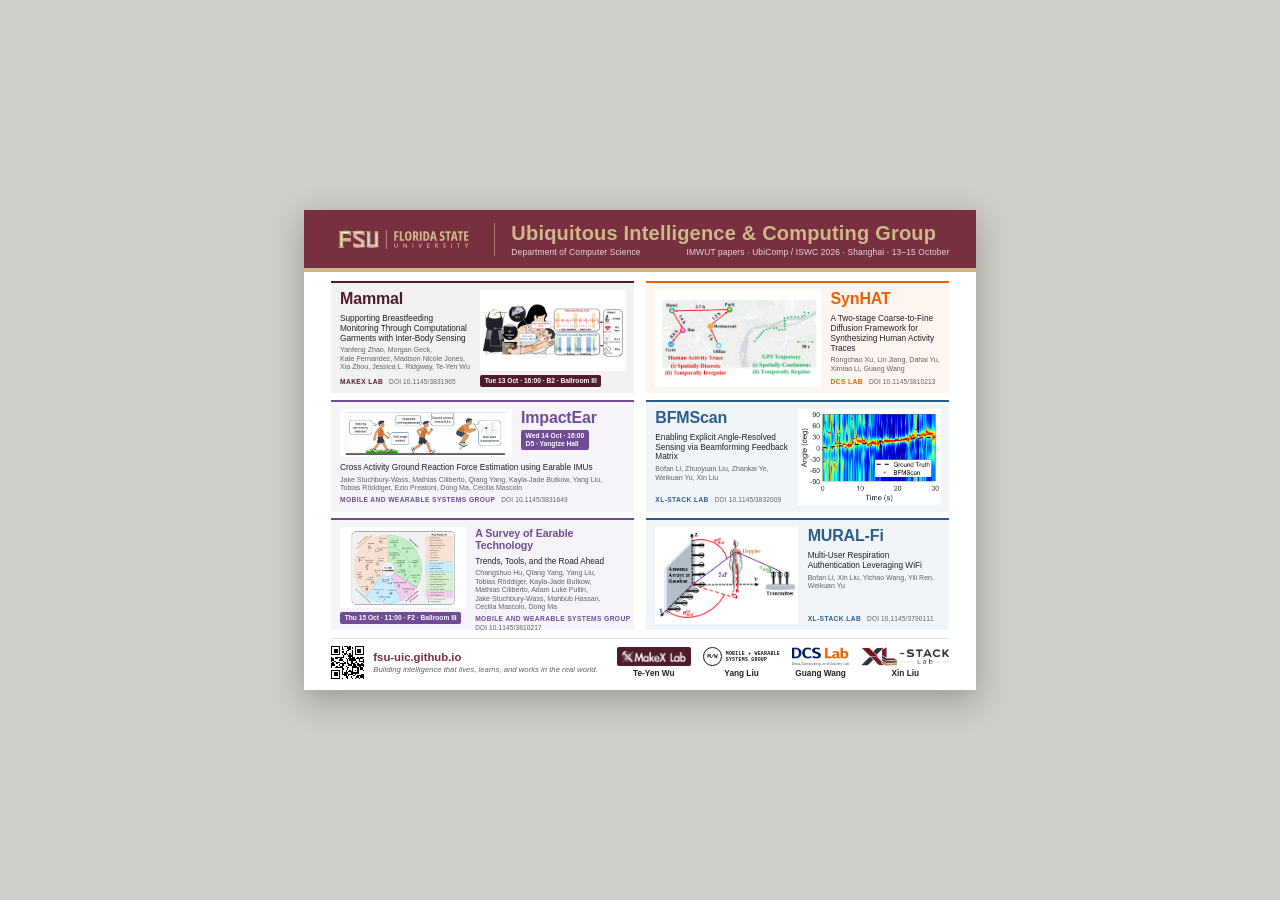
==== assets/flyers/fsu-uic-imwut-ubicomp-2026-card-v13.html @ 6f10e104 "Keep both flyer versions side by side - v1: the original ReportLab card with the ImpactEar and BFMSc" ====
<!doctype html>
<html lang="en">
  <head>
    <meta charset="utf-8" />
    <meta name="viewport" content="width=device-width, initial-scale=1" />
    <title>FSU UIC at UbiComp/ISWC 2026</title>
    <meta
      name="description"
      content="Printable 7 x 5 inch card listing the FSU Ubiquitous Intelligence & Computing Group's IMWUT papers at UbiComp/ISWC 2026."
    />
    <style>
      /*
        Card size. Change these two values (and the matching @page size) to
        re-size the whole flyer; everything else is laid out relative to them.
      */
      :root {
        --card-w: 7in;
        --card-h: 5in;

        --garnet: #782f40;
        --gold: #ceb888;
        --ink: #1f2022;
        --muted: #5f6165;
        --line: #deddd9;
        --white: #ffffff;

        /* One color per lab, taken from each lab's own homepage: the card tint,
           accent rule, system name, talk badge, and credit line all use it. */
        --lab-xl: #2a5d8f; /* xinliulab.github.io lab page */
        --lab-dcs: #ea6006; /* orange of the DCS Lab logo */
        --lab-makex: #4f1d2a; /* MakeX Lab site background */
        --lab-mws: #6f4c93; /* purple for the group's paper cards */
        --mws-mark: #111820; /* the group's own M/W mark is black on its homepage */
      }

      @page {
        size: 7in 5in;
        margin: 0;
      }

      * {
        box-sizing: border-box;
      }

      html,
      body {
        margin: 0;
        padding: 0;
      }

      body {
        min-height: 100vh;
        display: grid;
        place-items: center;
        background: #cfcdc8;
        color: var(--ink);
        font-family: Arial, Helvetica, sans-serif;
        -webkit-print-color-adjust: exact;
        print-color-adjust: exact;
      }

      @media print {
        body {
          min-height: 0;
          display: block;
          background: none;
        }
      }

      .card {
        width: var(--card-w);
        height: var(--card-h);
        display: flex;
        flex-direction: column;
        overflow: hidden;
        background: var(--white);
      }

      @media screen {
        .card {
          box-shadow: 0 10px 30px rgba(0, 0, 0, 0.25);
        }
      }

      /* ---------- Header: FSU lockup | group name ---------- */

      .header {
        flex: 0 0 auto;
        display: flex;
        align-items: center;
        gap: 12pt;
        padding: 9pt 20pt 8pt;
        background: var(--garnet);
        color: var(--white);
        border-bottom: 3pt solid var(--gold);
      }

      .header-logo {
        flex: 0 0 auto;
        display: block;
        height: 25pt;
        width: auto;
        padding-right: 12pt;
        border-right: 0.75pt solid rgba(206, 184, 136, 0.55);
      }

      .header-text {
        flex: 1 1 auto;
        min-width: 0;
      }

      .header h1 {
        margin: 0 0 2.5pt;
        font-size: 15pt;
        line-height: 1.1;
        letter-spacing: 0.01em;
        white-space: nowrap;
        color: var(--gold);
      }

      .header-meta {
        display: flex;
        justify-content: space-between;
        gap: 10pt;
        font-size: 6.3pt;
        letter-spacing: 0.02em;
        white-space: nowrap;
        color: rgba(255, 255, 255, 0.82);
      }

      /* ---------- Six equal boxes ---------- */

      /* Left column: papers with a talk, in schedule order (Tue, Wed, Thu).
         Right column: papers without a talk. */
      .papers {
        flex: 1 1 auto;
        min-height: 0;
        display: grid;
        grid-template-columns: 1fr 1fr;
        grid-template-rows: repeat(3, minmax(0, 1fr));
        grid-auto-flow: column;
        gap: 5pt 9pt;
        margin: 0;
        padding: 7pt 20pt 6pt;
        list-style: none;
      }

      /*
        Every box is the same size; what happens inside is up to the paper.
        Each box is a small grid of three parts (fig, head, body) that the
        layout classes below arrange differently.
      */
      .paper {
        min-width: 0;
        min-height: 0;
        overflow: hidden;
        display: grid;
        gap: 3pt 7pt;
        padding: 5pt 6pt 5pt 7pt;
        border-top: 2pt solid var(--lab);
        background: color-mix(in srgb, var(--lab) 6%, var(--white));
      }

      .fig {
        grid-area: fig;
        min-width: 0;
        min-height: 0;
        margin: 0;
        padding: 2pt;
        background: var(--white);
        display: flex;
        align-items: center;
        justify-content: center;
      }

      .fig img {
        display: block;
        width: 100%;
        height: 100%;
        object-fit: contain;
      }

      .head {
        grid-area: head;
        min-width: 0;
      }

      .body {
        grid-area: body;
        min-width: 0;
        min-height: 0;
        display: flex;
        flex-direction: column;
      }

      /* Figure on the right, text on the left. */
      .layout-fig-right {
        grid-template-columns: minmax(0, 1fr) var(--fig, 50%);
        grid-template-rows: auto minmax(0, 1fr);
        grid-template-areas:
          "head fig"
          "body fig";
      }

      /* Figure on the left, text on the right. */
      .layout-fig-left {
        grid-template-columns: var(--fig, 50%) minmax(0, 1fr);
        grid-template-rows: auto minmax(0, 1fr);
        grid-template-areas:
          "fig head"
          "fig body";
      }

      /* Figure on the right with the talk and DOI under it; text on the left. */
      .layout-fig-right-meta {
        grid-template-columns: minmax(0, 1fr) var(--fig, 50%);
        grid-template-rows: auto minmax(0, 1fr) auto;
        grid-template-areas:
          "head fig"
          "body fig"
          "body meta";
      }

      /* Figure on the left with the talk and DOI under it; text on the right. */
      .layout-fig-left-meta {
        grid-template-columns: var(--fig, 50%) minmax(0, 1fr);
        grid-template-rows: auto minmax(0, 1fr) auto;
        grid-template-areas:
          "fig head"
          "fig body"
          "meta body";
      }

      .layout-fig-left-meta .meta {
        flex-direction: column;
        align-items: flex-start;
        gap: 1.5pt;
      }

      .meta {
        grid-area: meta;
        display: flex;
        align-items: baseline;
        justify-content: space-between;
        gap: 4pt;
      }

      .meta .talk {
        margin: 0;
      }

      .meta .doi {
        margin: 0;
        padding: 0;
      }

      /* Figure in the top-left corner, name beside it, details across the bottom. */
      .layout-corner {
        grid-template-columns: var(--fig, 62%) minmax(0, 1fr);
        grid-template-rows: minmax(0, 1fr) auto;
        grid-template-areas:
          "fig head"
          "body body";
      }

      /* ---------- Type: one role, one style ---------- */

      .lab-name {
        margin: 0;
        font-size: 5pt;
        font-weight: 700;
        letter-spacing: 0.12em;
        text-transform: uppercase;
        white-space: nowrap;
        color: var(--lab);
      }

      .system {
        margin: 1pt 0 0;
        font-size: var(--system-size, 12pt);
        line-height: 1.05;
        font-weight: 700;
        letter-spacing: -0.01em;
        color: var(--lab);
      }

      .subtitle {
        margin: 1.5pt 0 0;
        font-size: var(--subtitle-size, 6.2pt);
        line-height: 1.2;
        color: var(--ink);
      }

      .authors {
        margin: 2pt 0 0;
        font-family: "Arial Narrow", Arial, Helvetica, sans-serif;
        font-size: 5.3pt;
        line-height: 1.2;
        color: var(--muted);
      }

      /* Keep each author's name (and each DOI) on one line; break only between them. */
      .authors span,
      .doi .lab-name,
      .doi-inline {
        white-space: nowrap;
      }

      /* Credit line at the bottom of every box: LAB NAME  DOI ... */
      .doi {
        margin: auto 0 0;
        padding-top: 2pt;
        font-size: 4.9pt;
        line-height: 1.35;
        letter-spacing: 0.02em;
        color: var(--muted);
      }

      .doi .lab-name {
        display: inline;
        margin-right: 3pt;
        letter-spacing: 0.06em;
      }

      .talk {
        display: inline-block;
        margin-top: 2.5pt;
        padding: 1.2pt 3.5pt;
        border-radius: 1.5pt;
        background: var(--lab);
        color: var(--white);
        font-size: 5pt;
        font-weight: 700;
        line-height: 1.25;
      }

      /* ---------- Footer ---------- */

      .footer {
        flex: 0 0 auto;
        display: flex;
        align-items: center;
        justify-content: space-between;
        gap: 14pt;
        margin: 0 20pt;
        padding: 5pt 0 8pt;
        border-top: 1px solid var(--line);
      }

      .site {
        display: flex;
        align-items: center;
        gap: 7pt;
      }

      .site img {
        width: 25pt;
        height: 25pt;
        display: block;
      }

      .site strong {
        display: block;
        font-size: 8.5pt;
        color: var(--garnet);
      }

      .site span {
        display: block;
        margin-top: 1.5pt;
        font-size: 5.8pt;
        font-style: italic;
        color: var(--muted);
      }

      /* Faculty legend: each lab's own logo, with the faculty name under it. */
      .faculty {
        --logo-h: 14pt; /* every lab logo is this tall */
        margin: 0;
        padding: 0;
        list-style: none;
        display: flex;
        align-items: flex-end;
        gap: 9pt;
      }

      .faculty li {
        display: flex;
        flex-direction: column;
        align-items: center;
        gap: 2.5pt;
      }

      .logo {
        height: var(--logo-h);
        display: flex;
        align-items: center;
      }

      .logo img {
        display: block;
        height: 100%;
        width: auto;
      }

      /* MakeX's logo is white, so it sits on its lab color. */
      .logo-chip {
        padding: 2.5pt 4pt;
        border-radius: 1.5pt;
        background: var(--lab);
      }

      /* The Mobile and Wearable Systems Group's mark, as on its homepage:
         "M/W" in a thin circle next to the group name, both in a monospace face. */
      .logo-mw {
        gap: 3pt;
        font-family: "Geist Mono", Consolas, "Courier New", monospace;
        font-weight: 600;
        color: var(--mws-mark);
      }

      .logo-mw .mw-circle {
        width: var(--logo-h);
        height: var(--logo-h);
        display: flex;
        align-items: center;
        justify-content: center;
        border: 0.6pt solid currentColor;
        border-radius: 50%;
        font-size: calc(var(--logo-h) * 0.33);
        letter-spacing: -0.06em;
      }

      .logo-mw .mw-name {
        font-size: calc(var(--logo-h) * 0.26);
        line-height: 1.2;
        letter-spacing: 0.06em;
        text-transform: uppercase;
        white-space: nowrap;
      }

      .faculty strong {
        font-size: 6.2pt;
        color: var(--ink);
      }

      .lab-xl {
        --lab: var(--lab-xl);
      }
      .lab-dcs {
        --lab: var(--lab-dcs);
      }
      .lab-makex {
        --lab: var(--lab-makex);
      }
      .lab-mws {
        --lab: var(--lab-mws);
      }

      /* The Mammal thumbnail has wide white margins; show only its content. */
      .crop-mammal {
        object-view-box: inset(23.4% 1.4% 22.9% 7%);
      }
    </style>
  </head>
  <body>
    <article class="card">
      <header class="header">
        <img class="header-logo" src="../fsu-lockup-gold.svg" alt="Florida State University" />
        <div class="header-text">
          <h1>Ubiquitous Intelligence &amp; Computing Group</h1>
          <div class="header-meta">
            <span>Department of Computer Science</span>
            <span>IMWUT papers &middot; UbiComp / ISWC 2026 &middot; Shanghai &middot; 13&ndash;15 October</span>
          </div>
        </div>
      </header>

      <ul class="papers">
        <!-- Left column: papers with a talk, in schedule order. -->
        <li class="paper lab-makex layout-fig-right-meta" style="--fig: 51%">
          <figure class="fig"><img class="crop-mammal" src="../publications/mammal.png" alt="" /></figure>
          <div class="head">
            <h2 class="system">Mammal</h2>
          </div>
          <div class="body">
            <p class="subtitle">Supporting Breastfeeding Monitoring Through Computational Garments with Inter-Body Sensing</p>
            <p class="authors">
              <span>Yanfeng Zhao</span>, <span>Morgan Geck</span>, <span>Kate Fernandez</span>, <span>Madison Nicole Jones</span>, <span>Xia Zhou</span>, <span>Jessica L. Ridgway</span>, <span>Te-Yen Wu</span>
            </p>
            <p class="doi"><span class="lab-name">MakeX Lab</span> <span class="doi-inline">DOI 10.1145/3831965</span></p>
          </div>
          <div class="meta">
            <span class="talk">Tue 13 Oct &middot; 16:00 &middot; B2 &middot; Ballroom III</span>
          </div>
        </li>

        <li class="paper lab-mws layout-corner" style="--fig: 60%">
          <figure class="fig"><img src="../publications/impactear.png" alt="" /></figure>
          <div class="head">
            <h2 class="system">ImpactEar</h2>
            <span class="talk">Wed 14 Oct &middot; 16:00<br />D5 &middot; Yangtze Hall</span>
          </div>
          <div class="body">
            <p class="subtitle">Cross Activity Ground Reaction Force Estimation using Earable IMUs</p>
            <p class="authors">
              <span>Jake Stuchbury-Wass</span>, <span>Mathias Ciliberto</span>, <span>Qiang Yang</span>, <span>Kayla-Jade Butkow</span>, <span>Yang Liu</span>, <span>Tobias R&ouml;ddiger</span>, <span>Ezio Preatoni</span>, <span>Dong Ma</span>, <span>Cecilia Mascolo</span>
            </p>
            <p class="doi"><span class="lab-name">Mobile and Wearable Systems Group</span> <span class="doi-inline">DOI 10.1145/3831649</span></p>
          </div>
        </li>

        <li class="paper lab-mws layout-fig-left-meta" style="--fig: 44%; --system-size: 8pt">
          <figure class="fig"><img src="../publications/earable-survey.png" alt="" /></figure>
          <div class="head">
            <h2 class="system">A Survey of Earable Technology</h2>
          </div>
          <div class="body">
            <p class="subtitle">Trends, Tools, and the Road Ahead</p>
            <p class="authors">
              <span>Changshuo Hu</span>, <span>Qiang Yang</span>, <span>Yang Liu</span>, <span>Tobias R&ouml;ddiger</span>, <span>Kayla-Jade Butkow</span>, <span>Mathias Ciliberto</span>, <span>Adam Luke Pullin</span>, <span>Jake Stuchbury-Wass</span>, <span>Mahbub Hassan</span>, <span>Cecilia Mascolo</span>, <span>Dong Ma</span>
            </p>
            <p class="doi"><span class="lab-name">Mobile and Wearable Systems Group</span> <span class="doi-inline">DOI 10.1145/3810217</span></p>
          </div>
          <div class="meta">
            <span class="talk">Thu 15 Oct &middot; 11:00 &middot; F2 &middot; Ballroom III</span>
          </div>
        </li>

        <!-- Right column: papers without a talk. -->
        <li class="paper lab-dcs layout-fig-left" style="--fig: 58%">
          <figure class="fig"><img src="../publications/synhat-map.jpg" alt="" /></figure>
          <div class="head">
            <h2 class="system">SynHAT</h2>
          </div>
          <div class="body">
            <p class="subtitle">A Two-stage Coarse-to-Fine Diffusion Framework for Synthesizing Human Activity Traces</p>
            <p class="authors">
              <span>Rongchao Xu</span>, <span>Lin Jiang</span>, <span>Dahai Yu</span>, <span>Ximiao Li</span>, <span>Guang Wang</span>
            </p>
            <p class="doi"><span class="lab-name">DCS Lab</span> <span class="doi-inline">DOI 10.1145/3810213</span></p>
          </div>
        </li>

        <li class="paper lab-xl layout-fig-right" style="--fig: 50%">
          <figure class="fig"><img src="../publications/bfmscan.png" alt="" /></figure>
          <div class="head">
            <h2 class="system">BFMScan</h2>
          </div>
          <div class="body">
            <p class="subtitle">Enabling Explicit Angle-Resolved Sensing via Beamforming Feedback Matrix</p>
            <p class="authors">
              <span>Bofan Li</span>, <span>Zhuoyuan Liu</span>, <span>Zhankai Ye</span>, <span>Weikuan Yu</span>, <span>Xin Liu</span>
            </p>
            <p class="doi"><span class="lab-name">XL-Stack Lab</span> <span class="doi-inline">DOI 10.1145/3832009</span></p>
          </div>
        </li>

        <li class="paper lab-xl layout-fig-left" style="--fig: 50%">
          <figure class="fig"><img src="../publications/muralfi.png" alt="" /></figure>
          <div class="head">
            <h2 class="system">MURAL-Fi</h2>
          </div>
          <div class="body">
            <p class="subtitle">Multi-User Respiration Authentication Leveraging WiFi</p>
            <p class="authors">
              <span>Bofan Li</span>, <span>Xin Liu</span>, <span>Yichao Wang</span>, <span>Yili Ren</span>, <span>Weikuan Yu</span>
            </p>
            <p class="doi"><span class="lab-name">XL-Stack Lab</span> <span class="doi-inline">DOI 10.1145/3790111</span></p>
          </div>
        </li>
      </ul>

      <footer class="footer">
        <div class="site">
          <img src="../fsu-uic-qr.svg" alt="QR code linking to fsu-uic.github.io" />
          <div>
            <strong>fsu-uic.github.io</strong>
            <span>Building intelligence that lives, learns, and works in the real world.</span>
          </div>
        </div>
        <ul class="faculty" aria-label="Faculty and labs">
          <li class="lab-makex">
            <span class="logo logo-chip"><img src="../labs/makex.png" alt="MakeX Lab" style="object-view-box: inset(7.1% 0.9% 14.3% 1.8%)" /></span>
            <strong>Te-Yen Wu</strong>
          </li>
          <li class="lab-mws">
            <span class="logo logo-mw" aria-label="Mobile and Wearable Systems Group">
              <span class="mw-circle">M/W</span>
              <span class="mw-name">Mobile + Wearable<br />Systems Group</span>
            </span>
            <strong>Yang Liu</strong>
          </li>
          <li class="lab-dcs">
            <span class="logo"><img src="../labs/dcs.png" alt="DCS Lab" style="object-view-box: inset(3.2% 1.3% 2.4% 1.3%)" /></span>
            <strong>Guang Wang</strong>
          </li>
          <li class="lab-xl">
            <span class="logo"><img src="../labs/xl-stack-horizontal-C.png" alt="XL-Stack Lab" style="object-view-box: inset(13.4% 3.8% 13.4% 3.6%)" /></span>
            <strong>Xin Liu</strong>
          </li>
        </ul>
      </footer>
    </article>
  </body>
</html>
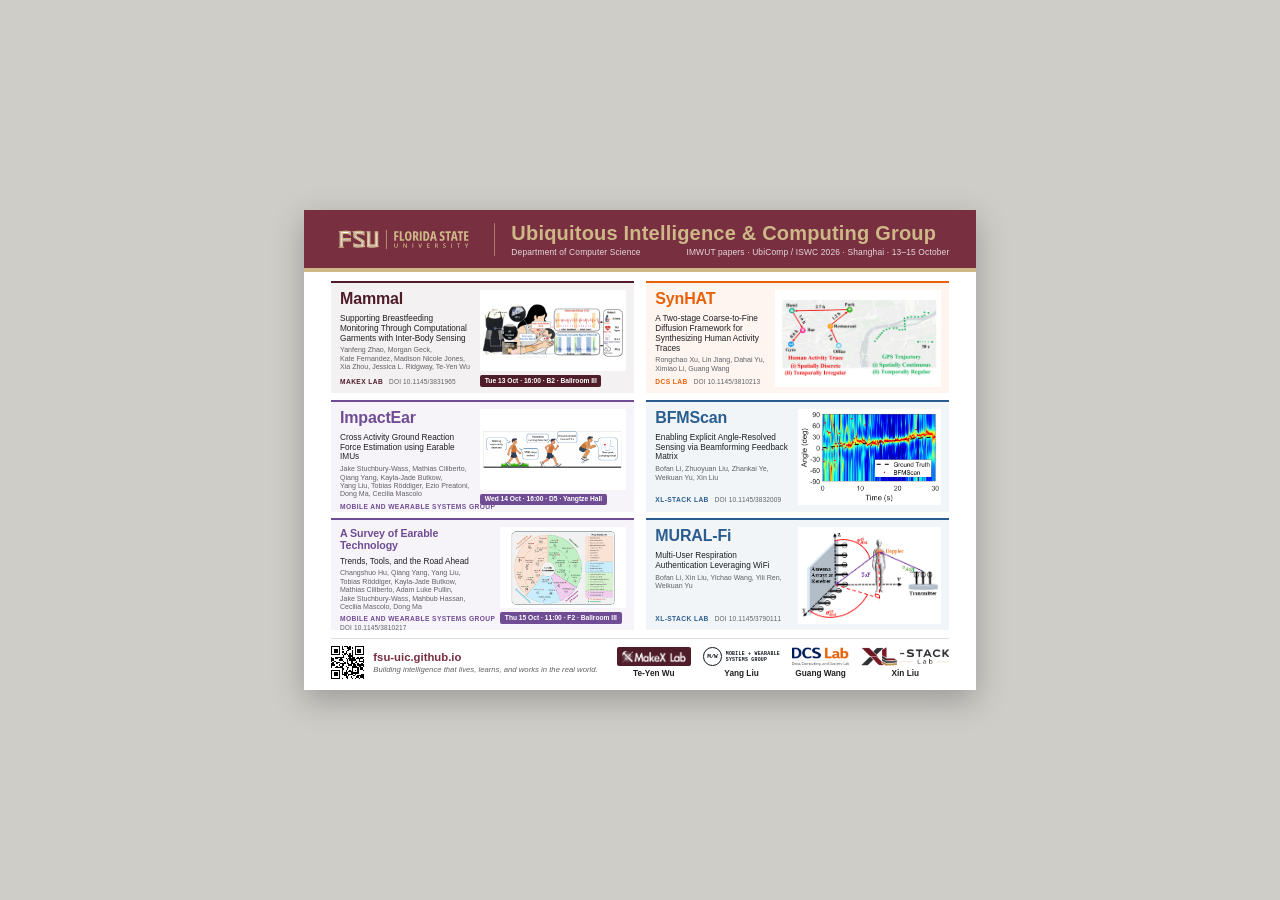
==== commit 00524b07: "Unify flyer card reading direction" ====
--- a/assets/flyers/fsu-uic-imwut-ubicomp-2026-card-v13.html
+++ b/assets/flyers/fsu-uic-imwut-ubicomp-2026-card-v13.html
@@ -202,15 +202,6 @@
           "body fig";
       }
 
-      /* Figure on the left, text on the right. */
-      .layout-fig-left {
-        grid-template-columns: var(--fig, 50%) minmax(0, 1fr);
-        grid-template-rows: auto minmax(0, 1fr);
-        grid-template-areas:
-          "fig head"
-          "fig body";
-      }
-
       /* Figure on the right with the talk and DOI under it; text on the left. */
       .layout-fig-right-meta {
         grid-template-columns: minmax(0, 1fr) var(--fig, 50%);
@@ -221,22 +212,6 @@
           "body meta";
       }
 
-      /* Figure on the left with the talk and DOI under it; text on the right. */
-      .layout-fig-left-meta {
-        grid-template-columns: var(--fig, 50%) minmax(0, 1fr);
-        grid-template-rows: auto minmax(0, 1fr) auto;
-        grid-template-areas:
-          "fig head"
-          "fig body"
-          "meta body";
-      }
-
-      .layout-fig-left-meta .meta {
-        flex-direction: column;
-        align-items: flex-start;
-        gap: 1.5pt;
-      }
-
       .meta {
         grid-area: meta;
         display: flex;
@@ -252,15 +227,6 @@
       .meta .doi {
         margin: 0;
         padding: 0;
-      }
-
-      /* Figure in the top-left corner, name beside it, details across the bottom. */
-      .layout-corner {
-        grid-template-columns: var(--fig, 62%) minmax(0, 1fr);
-        grid-template-rows: minmax(0, 1fr) auto;
-        grid-template-areas:
-          "fig head"
-          "body body";
       }
 
       /* ---------- Type: one role, one style ---------- */
@@ -495,11 +461,10 @@
           </div>
         </li>
 
-        <li class="paper lab-mws layout-corner" style="--fig: 60%">
+        <li class="paper lab-mws layout-fig-right-meta" style="--fig: 51%">
           <figure class="fig"><img src="../publications/impactear.png" alt="" /></figure>
           <div class="head">
             <h2 class="system">ImpactEar</h2>
-            <span class="talk">Wed 14 Oct &middot; 16:00<br />D5 &middot; Yangtze Hall</span>
           </div>
           <div class="body">
             <p class="subtitle">Cross Activity Ground Reaction Force Estimation using Earable IMUs</p>
@@ -508,9 +473,12 @@
             </p>
             <p class="doi"><span class="lab-name">Mobile and Wearable Systems Group</span> <span class="doi-inline">DOI 10.1145/3831649</span></p>
           </div>
+          <div class="meta">
+            <span class="talk">Wed 14 Oct &middot; 16:00 &middot; D5 &middot; Yangtze Hall</span>
+          </div>
         </li>
 
-        <li class="paper lab-mws layout-fig-left-meta" style="--fig: 44%; --system-size: 8pt">
+        <li class="paper lab-mws layout-fig-right-meta" style="--fig: 44%; --system-size: 8pt">
           <figure class="fig"><img src="../publications/earable-survey.png" alt="" /></figure>
           <div class="head">
             <h2 class="system">A Survey of Earable Technology</h2>
@@ -528,7 +496,7 @@
         </li>
 
         <!-- Right column: papers without a talk. -->
-        <li class="paper lab-dcs layout-fig-left" style="--fig: 58%">
+        <li class="paper lab-dcs layout-fig-right" style="--fig: 58%">
           <figure class="fig"><img src="../publications/synhat-map.jpg" alt="" /></figure>
           <div class="head">
             <h2 class="system">SynHAT</h2>
@@ -556,7 +524,7 @@
           </div>
         </li>
 
-        <li class="paper lab-xl layout-fig-left" style="--fig: 50%">
+        <li class="paper lab-xl layout-fig-right" style="--fig: 50%">
           <figure class="fig"><img src="../publications/muralfi.png" alt="" /></figure>
           <div class="head">
             <h2 class="system">MURAL-Fi</h2>
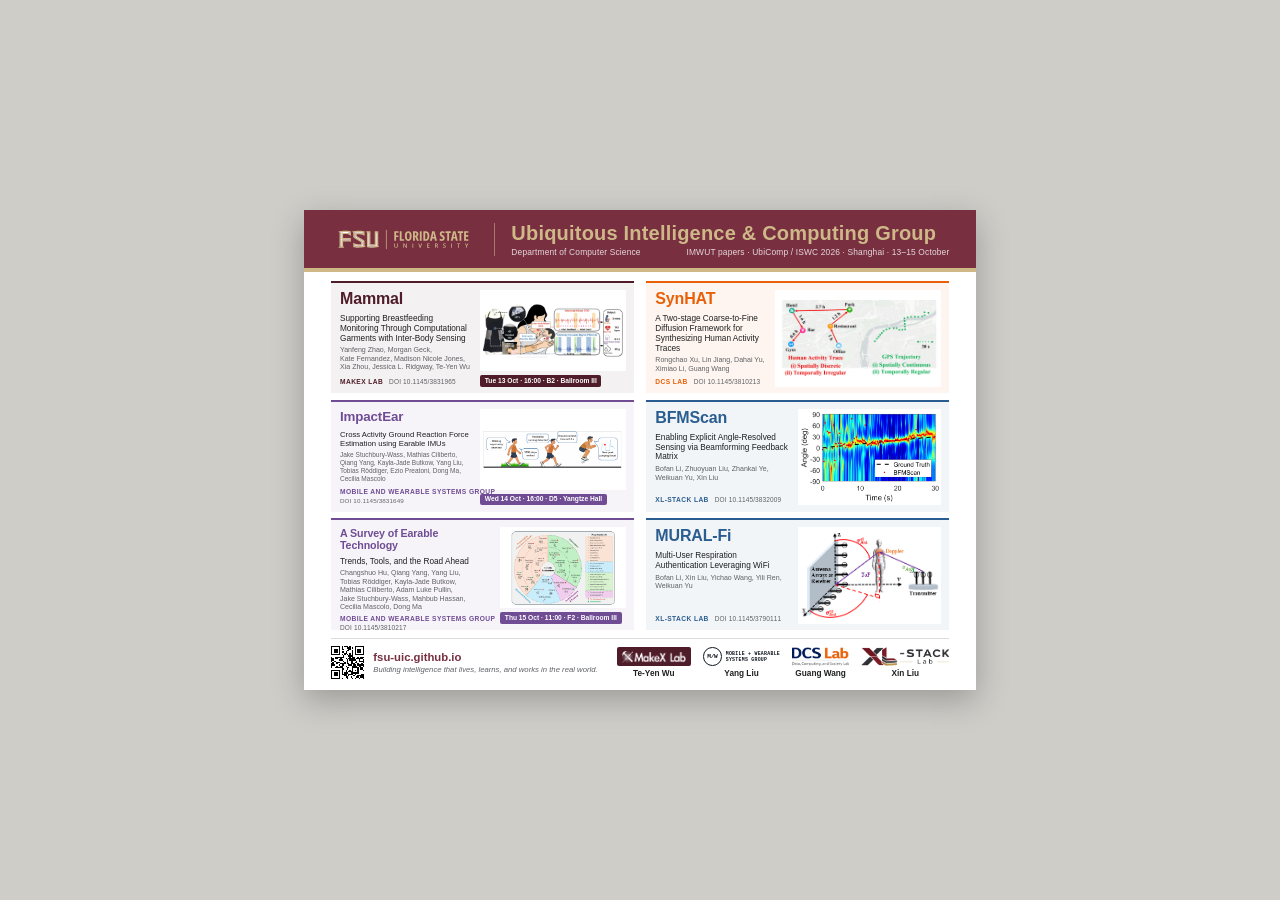
==== commit 95453f2f: "Keep ImpactEar DOI visible" ====
--- a/assets/flyers/fsu-uic-imwut-ubicomp-2026-card-v13.html
+++ b/assets/flyers/fsu-uic-imwut-ubicomp-2026-card-v13.html
@@ -260,7 +260,7 @@
       .authors {
         margin: 2pt 0 0;
         font-family: "Arial Narrow", Arial, Helvetica, sans-serif;
-        font-size: 5.3pt;
+        font-size: var(--authors-size, 5.3pt);
         line-height: 1.2;
         color: var(--muted);
       }
@@ -276,7 +276,7 @@
       .doi {
         margin: auto 0 0;
         padding-top: 2pt;
-        font-size: 4.9pt;
+        font-size: var(--doi-size, 4.9pt);
         line-height: 1.35;
         letter-spacing: 0.02em;
         color: var(--muted);
@@ -461,7 +461,10 @@
           </div>
         </li>
 
-        <li class="paper lab-mws layout-fig-right-meta" style="--fig: 51%">
+        <li
+          class="paper lab-mws layout-fig-right-meta"
+          style="--fig: 51%; --system-size: 10pt; --subtitle-size: 5.8pt; --authors-size: 4.9pt; --doi-size: 4.7pt"
+        >
           <figure class="fig"><img src="../publications/impactear.png" alt="" /></figure>
           <div class="head">
             <h2 class="system">ImpactEar</h2>
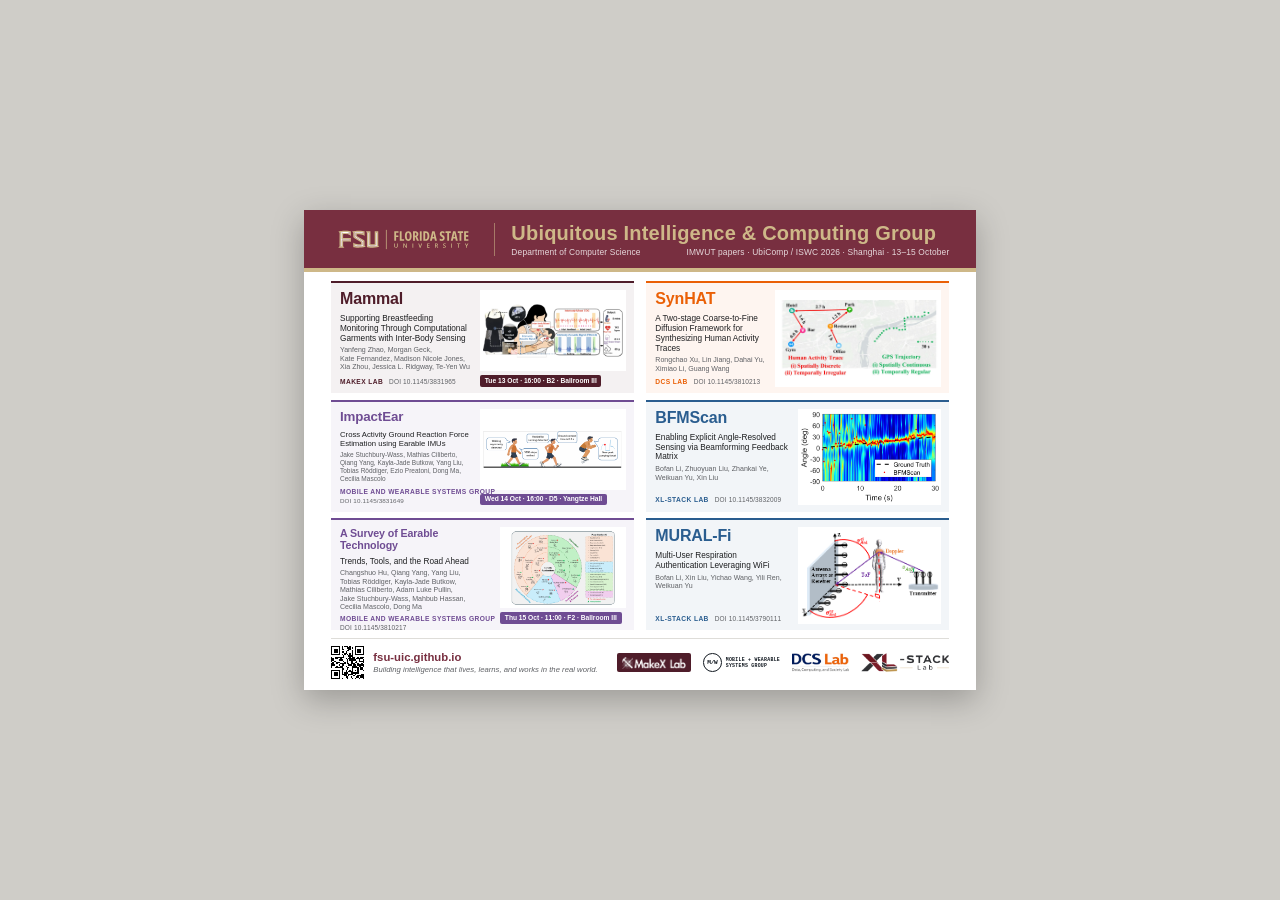
==== commit 466b6258: "Remove faculty names from flyer footer" ====
--- a/assets/flyers/fsu-uic-imwut-ubicomp-2026-card-v13.html
+++ b/assets/flyers/fsu-uic-imwut-ubicomp-2026-card-v13.html
@@ -339,7 +339,7 @@
         color: var(--muted);
       }
 
-      /* Faculty legend: each lab's own logo, with the faculty name under it. */
+      /* Lab legend: each member lab's own mark. */
       .faculty {
         --logo-h: 14pt; /* every lab logo is this tall */
         margin: 0;
@@ -352,9 +352,7 @@
 
       .faculty li {
         display: flex;
-        flex-direction: column;
-        align-items: center;
-        gap: 2.5pt;
+        align-items: center;
       }
 
       .logo {
@@ -403,11 +401,6 @@
         letter-spacing: 0.06em;
         text-transform: uppercase;
         white-space: nowrap;
-      }
-
-      .faculty strong {
-        font-size: 6.2pt;
-        color: var(--ink);
       }
 
       .lab-xl {
@@ -553,22 +546,18 @@
         <ul class="faculty" aria-label="Faculty and labs">
           <li class="lab-makex">
             <span class="logo logo-chip"><img src="../labs/makex.png" alt="MakeX Lab" style="object-view-box: inset(7.1% 0.9% 14.3% 1.8%)" /></span>
-            <strong>Te-Yen Wu</strong>
           </li>
           <li class="lab-mws">
             <span class="logo logo-mw" aria-label="Mobile and Wearable Systems Group">
               <span class="mw-circle">M/W</span>
               <span class="mw-name">Mobile + Wearable<br />Systems Group</span>
             </span>
-            <strong>Yang Liu</strong>
           </li>
           <li class="lab-dcs">
             <span class="logo"><img src="../labs/dcs.png" alt="DCS Lab" style="object-view-box: inset(3.2% 1.3% 2.4% 1.3%)" /></span>
-            <strong>Guang Wang</strong>
           </li>
           <li class="lab-xl">
             <span class="logo"><img src="../labs/xl-stack-horizontal-C.png" alt="XL-Stack Lab" style="object-view-box: inset(13.4% 3.8% 13.4% 3.6%)" /></span>
-            <strong>Xin Liu</strong>
           </li>
         </ul>
       </footer>
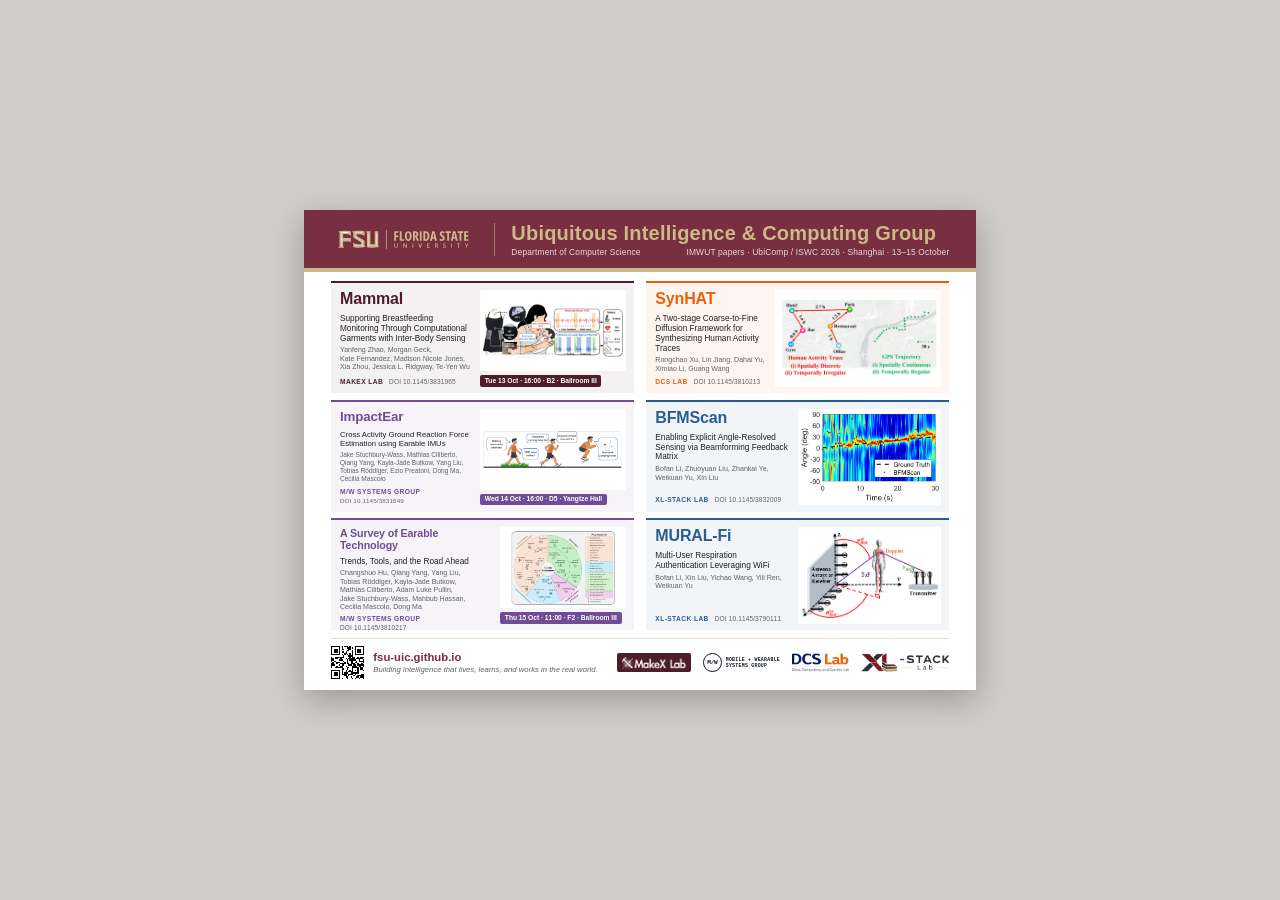
==== commit b01f8d84: "Prevent ImpactEar footer overlap" ====
--- a/assets/flyers/fsu-uic-imwut-ubicomp-2026-card-v13.html
+++ b/assets/flyers/fsu-uic-imwut-ubicomp-2026-card-v13.html
@@ -467,7 +467,7 @@
             <p class="authors">
               <span>Jake Stuchbury-Wass</span>, <span>Mathias Ciliberto</span>, <span>Qiang Yang</span>, <span>Kayla-Jade Butkow</span>, <span>Yang Liu</span>, <span>Tobias R&ouml;ddiger</span>, <span>Ezio Preatoni</span>, <span>Dong Ma</span>, <span>Cecilia Mascolo</span>
             </p>
-            <p class="doi"><span class="lab-name">Mobile and Wearable Systems Group</span> <span class="doi-inline">DOI 10.1145/3831649</span></p>
+            <p class="doi"><span class="lab-name">M/W Systems Group</span> <span class="doi-inline">DOI 10.1145/3831649</span></p>
           </div>
           <div class="meta">
             <span class="talk">Wed 14 Oct &middot; 16:00 &middot; D5 &middot; Yangtze Hall</span>
@@ -484,7 +484,7 @@
             <p class="authors">
               <span>Changshuo Hu</span>, <span>Qiang Yang</span>, <span>Yang Liu</span>, <span>Tobias R&ouml;ddiger</span>, <span>Kayla-Jade Butkow</span>, <span>Mathias Ciliberto</span>, <span>Adam Luke Pullin</span>, <span>Jake Stuchbury-Wass</span>, <span>Mahbub Hassan</span>, <span>Cecilia Mascolo</span>, <span>Dong Ma</span>
             </p>
-            <p class="doi"><span class="lab-name">Mobile and Wearable Systems Group</span> <span class="doi-inline">DOI 10.1145/3810217</span></p>
+            <p class="doi"><span class="lab-name">M/W Systems Group</span> <span class="doi-inline">DOI 10.1145/3810217</span></p>
           </div>
           <div class="meta">
             <span class="talk">Thu 15 Oct &middot; 11:00 &middot; F2 &middot; Ballroom III</span>
